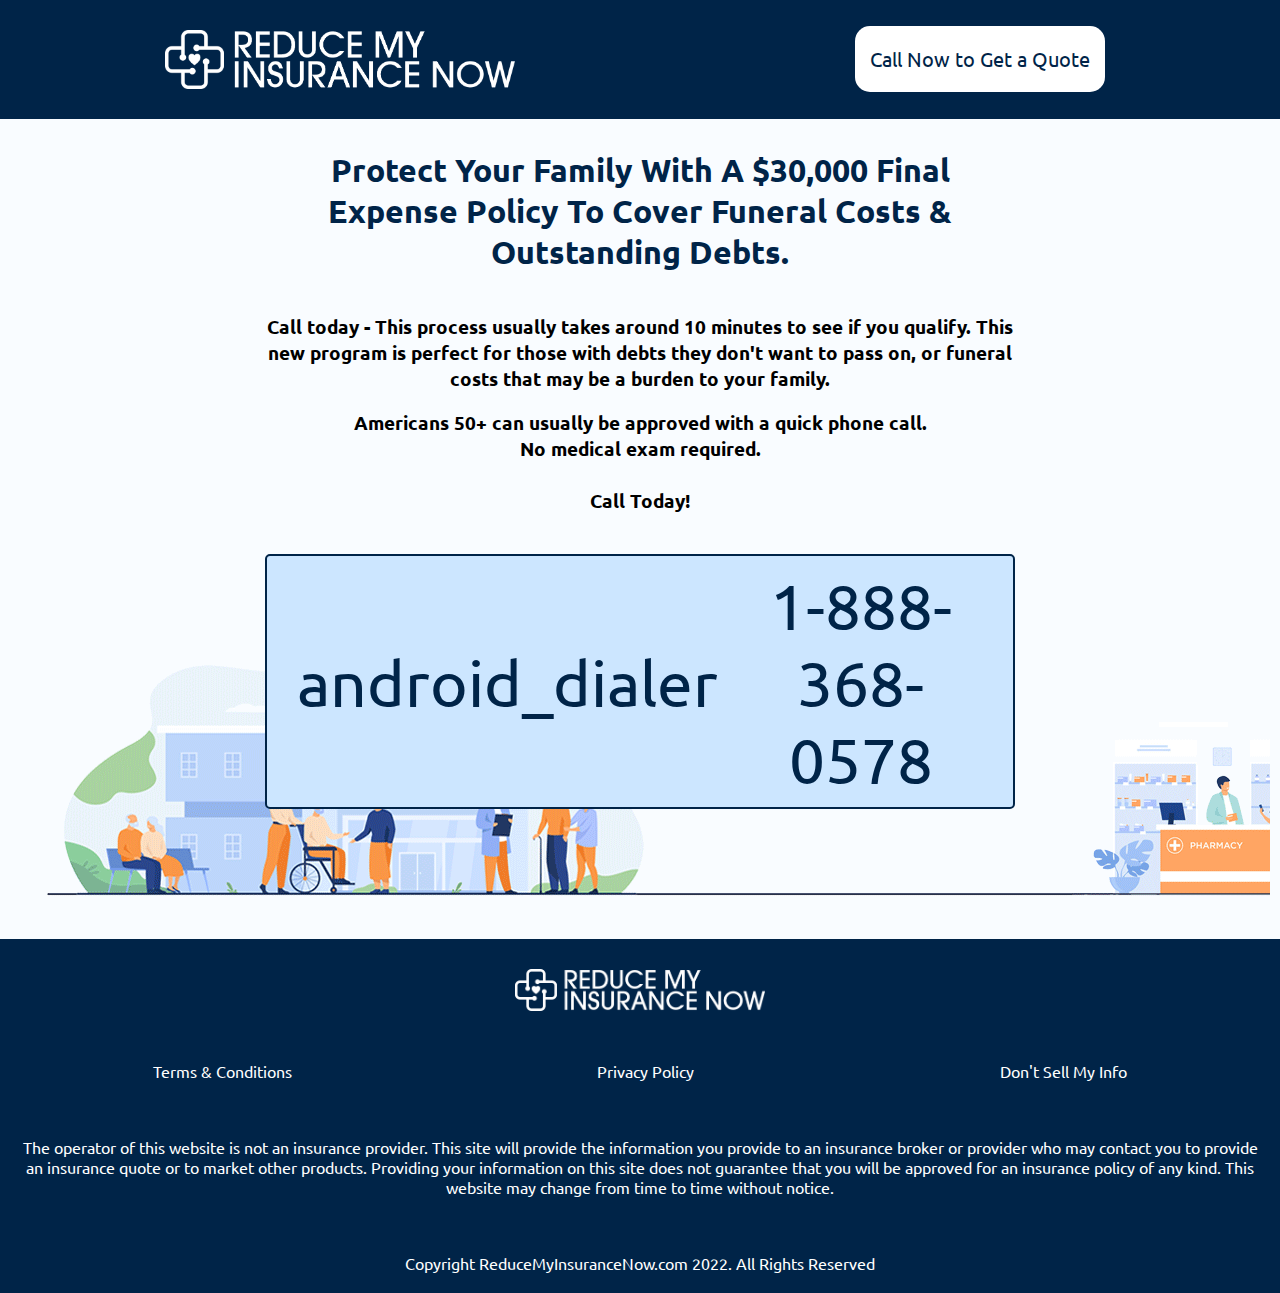
==== index.html @ b1cc5e9f "first commit" ====
<!DOCTYPE html>
<html lang="en">

<head>
    <meta charset="UTF-8">
    <meta http-equiv="X-UA-Compatible" content="IE=edge">
    <meta name="viewport" content="width=device-width, initial-scale=1.0">
    <link rel="stylesheet" href="styles.css">
    <link rel="stylesheet" href="https://fonts.sandbox.google.com/css2?family=Material+Symbols+Outlined:opsz,wght,FILL,GRAD@20..48,100..700,0..1,-50..200" />
    <script src="script.js" defer></script>
    <title>Reduce My Insurance Now</title>
</head>

<body>
    <div id="loadOverlay" style="background-color:#333; position:absolute; top:0px; left:0px; width:100%; height:100%; z-index:2000;"></div>
    <div class="banner">
        <img class="bannerimg" src="assests/headerLogo.png">
        <div>
            <div class="callButton"><a href="tel:530-288-4797">Call Now to Get a Quote</a></div>
        </div>
    </div>
    <div class="content">
        <h1>
            Protect Your Family With A $30,000 Final Expense Policy To Cover Funeral Costs & Outstanding Debts.
        </h1>
        <h3>
            Call today - This process usually takes around 10 minutes to see if you qualify. This new program is perfect for those with debts they don't want to pass on, or funeral costs that may be a burden to your family.
        </h3>
        <h3>
            Americans 50+ can usually be approved with a quick phone call.
            <br>
            No medical exam required.
            <br><br>
            Call Today!
        </h3>
        <!-- <ul class="requirementsList">
            <div class="reqContainer">
                <li>
                    <span class="material-symbols-outlined">
                        done
                    </span>
                    Aged 50+
                </li>
                <li>
                    <span class="material-symbols-outlined">
                        done
                    </span>
                    An American Citizen
                </li>
            </div>
        </ul> -->
        <br><br>
        <a style="text-decoration: none;">
            <button class="callBtn">
                <span class="material-symbols-outlined">
                    android_dialer
                </span>
                <div>
                    1-888-368-0578
                </div>
            </button>
        </a>
    </div>

    <div class="footer">
        <div class="footerimgcontainer">
            <img class="footerimg" src="assests/headerLogo.png">
        </div>
        <div class="legalInfo">
            <div>
                Terms & Conditions
            </div>
            <div>
                Privacy Policy
            </div>
            <div>
                Don't Sell My Info
            </div>
        </div>
        <p>
            The operator of this website is not an insurance provider. This site will provide the information you
            provide to
            an insurance broker or provider who may contact you to provide an insurance quote or to market other
            products.
            Providing your information on this site does not guarantee that you will be approved for an insurance
            policy of
            any kind. This website may change from time to time without notice.
        </p>
        <p>
            Copyright ReduceMyInsuranceNow.com 2022. All Rights Reserved
        </p>
    </div>
</body>

</html>
---- styles.css ----
/* Entire Page styles */
@import url('https://fonts.googleapis.com/css2?family=Ubuntu&display=swap');
body {
    margin: 0px;
    padding: 0px;
    font-family: "Ubuntu", sans-serif;
    background-color: #f9fcff;
}
#loadOverlay{display: none;}


/* Header Banner styles */
.banner {
    background: #002448;
    width: 100%;
    display: flex;
    justify-content: space-around;
    align-items: center;
    flex-wrap: wrap;
}
.bannerimg {
    width: min(350px, 90vw);
    margin: 10px;
    margin-top: 30px;
    margin-bottom: 30px;
}

.callButton {
    background-color: white;
    padding: 20px;
    padding-left: 15px;
    padding-right: 15px;
    border-radius: 15px;
    margin: 20px;
}
.callButton a {
    text-decoration: none;
    color: #002448;
    font-size: 20px;
}
.phoneIcon {
    display:  none;
    padding: 10px;
    color: white;
}

/* Page Content Styles */
.content {
    background-image: url("assests/footerGraphics.png")/*#f9fcff*/;
    background-position: 0px -100px;
    min-height: 800px;
    margin: 10px;
    display: flex;
    flex-direction: column;
    align-items: center;
}

.content * {
    max-width: 750px;
}

.multiStepForm {
    position: relative;
}

.content h1, .content h3 {
    text-align: center;
}
.content h1 {
    color: #002448;
}
.content h3 {
    margin-bottom: 0;
}



.callBtn{
    width: 90vw;
    background: hsl(210, 100%, 90%);
    border: 2px solid #002448;
    border-radius: 5px;
    display: flex;
    align-items: center;
    justify-content: center;
    padding: 10px 20px;
    font-size: 5vw;
    font-family: 'Ubuntu', sans-serif;
    cursor: pointer; 
    transition: .4s;
    color: #002448;
}
.callBtn span {
    font-size: 5vw;
}
.callBtn * {
    padding: 0px 10px;
}

.callBtn:hover {
    background: hsl(210, 100%, 85%);
    box-shadow: 0px 0px 5px 2px hsl(210, 100%, 25%);
}

@media screen and (min-width: 1400px) {
    .callBtn {
       font-size: 78px;
    }
    .callBtn span {
        font-size: 78px;
    }
  }

/* Footer styles */
.footer {
    background-color: #002448;
}

.footerimgcontainer {
    display: flex;
    justify-content: center;
}

.footerimg {
    width: min(50vw, 250px);
    padding: 30px;
}


.legalInfo {
    display: flex;
    justify-content: space-around;
    color: white;
    flex-wrap: wrap;
}
.legalInfo div {
    margin: 20px;
}
.footer p {
    padding: 20px; 
    color: white;
    text-align: center;
    margin-bottom: 0px;
}

.hide {
    display: none;
}
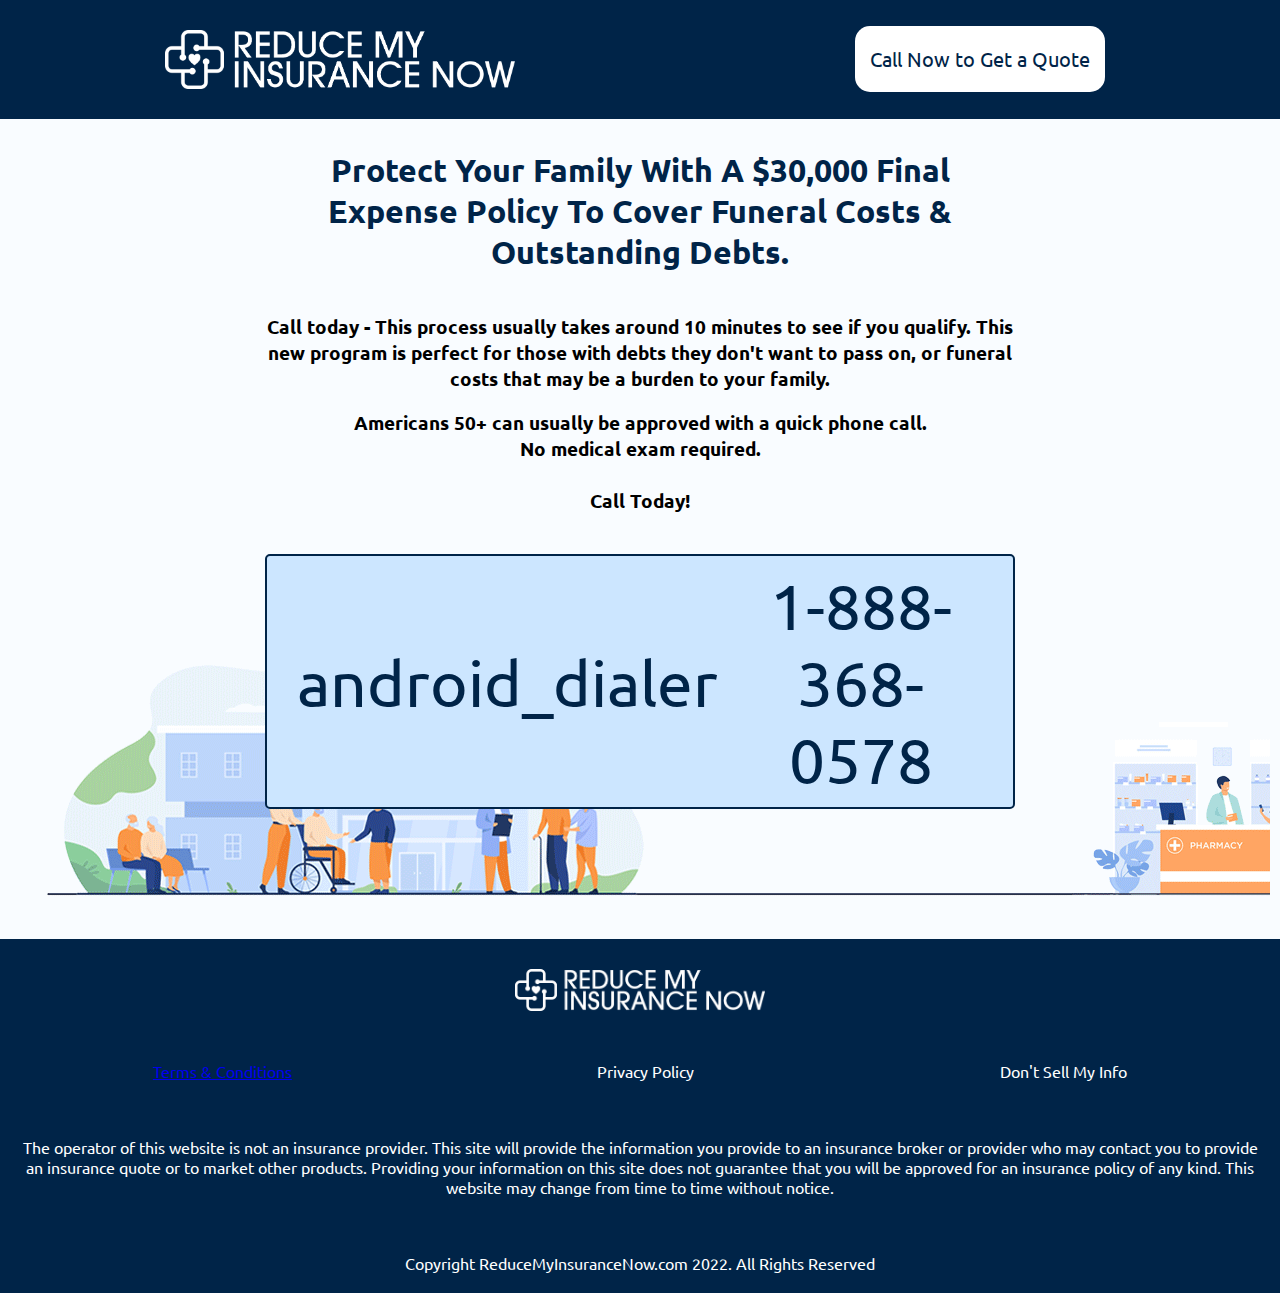
==== commit 6d20fe08: "added terms page and slight style changes" ====
--- a/index.html
+++ b/index.html
@@ -16,7 +16,7 @@
     <div class="banner">
         <img class="bannerimg" src="assests/headerLogo.png">
         <div>
-            <div class="callButton"><a href="tel:530-288-4797">Call Now to Get a Quote</a></div>
+            <div class="callButton"><a href="">Call Now to Get a Quote</a></div>
         </div>
     </div>
     <div class="content">
@@ -33,22 +33,6 @@
             <br><br>
             Call Today!
         </h3>
-        <!-- <ul class="requirementsList">
-            <div class="reqContainer">
-                <li>
-                    <span class="material-symbols-outlined">
-                        done
-                    </span>
-                    Aged 50+
-                </li>
-                <li>
-                    <span class="material-symbols-outlined">
-                        done
-                    </span>
-                    An American Citizen
-                </li>
-            </div>
-        </ul> -->
         <br><br>
         <a style="text-decoration: none;">
             <button class="callBtn">
@@ -68,7 +52,7 @@
         </div>
         <div class="legalInfo">
             <div>
-                Terms & Conditions
+                <a href="/terms.html">Terms & Conditions</a>
             </div>
             <div>
                 Privacy Policy
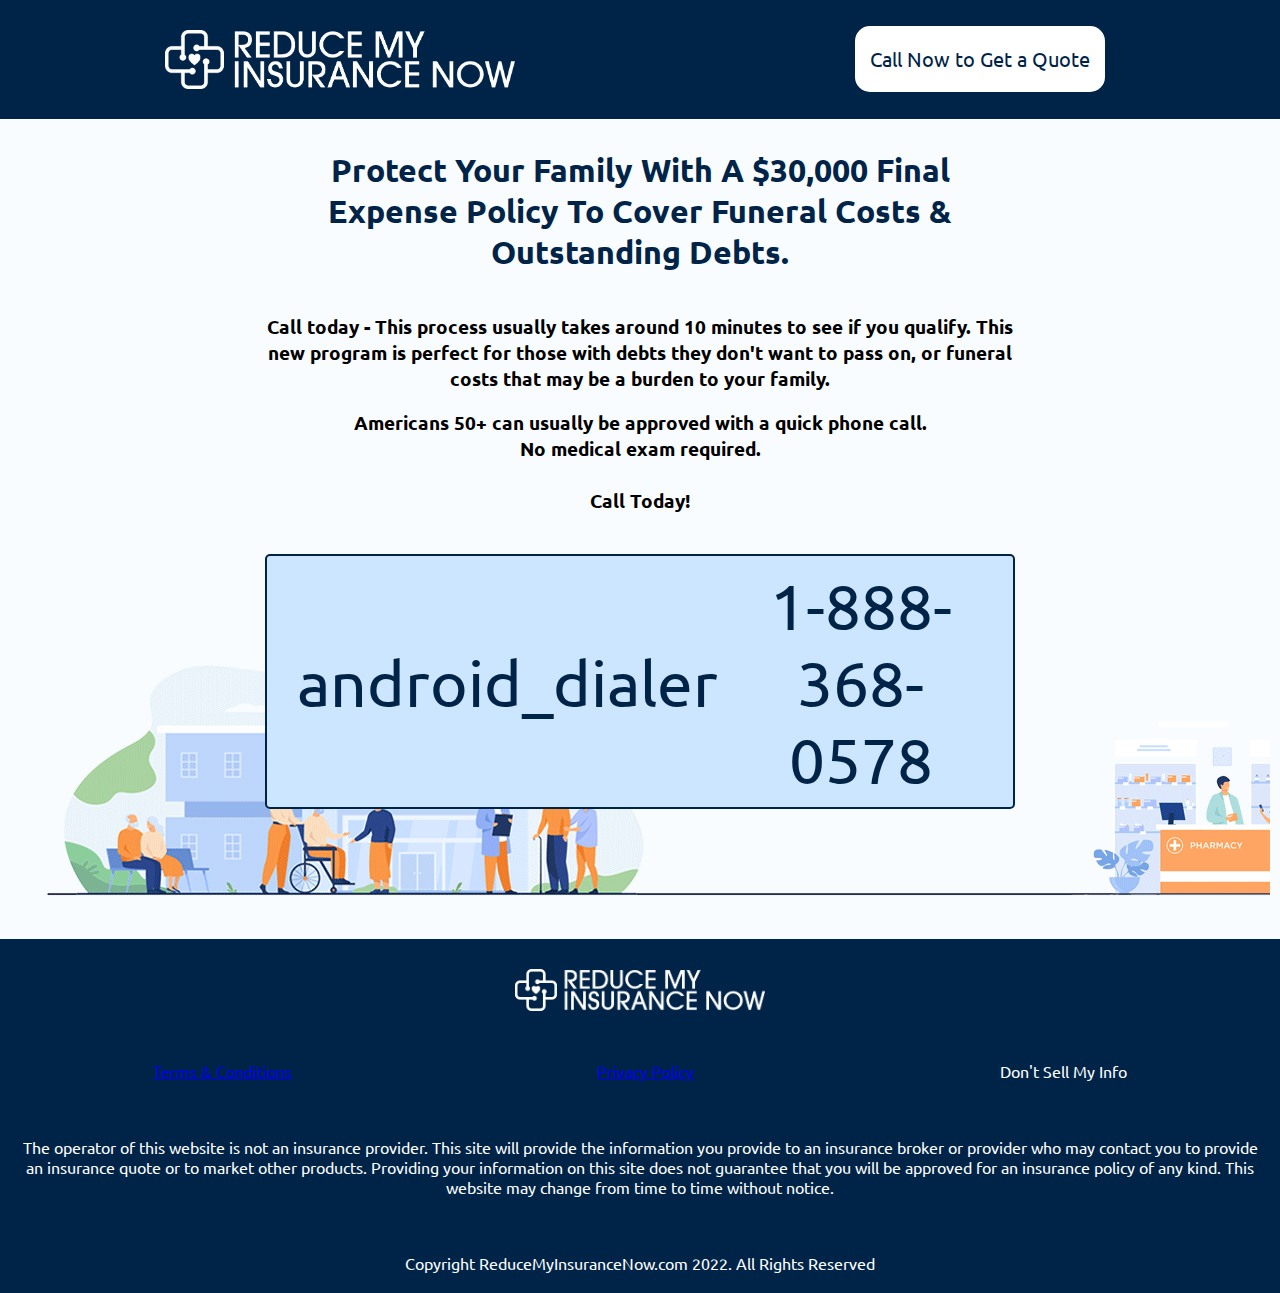
==== commit fbcd0d01: "privacy policy added" ====
--- a/index.html
+++ b/index.html
@@ -55,7 +55,7 @@
                 <a href="/terms.html">Terms & Conditions</a>
             </div>
             <div>
-                Privacy Policy
+                <a href="/privacy.html">Privacy Policy</a>
             </div>
             <div>
                 Don't Sell My Info
